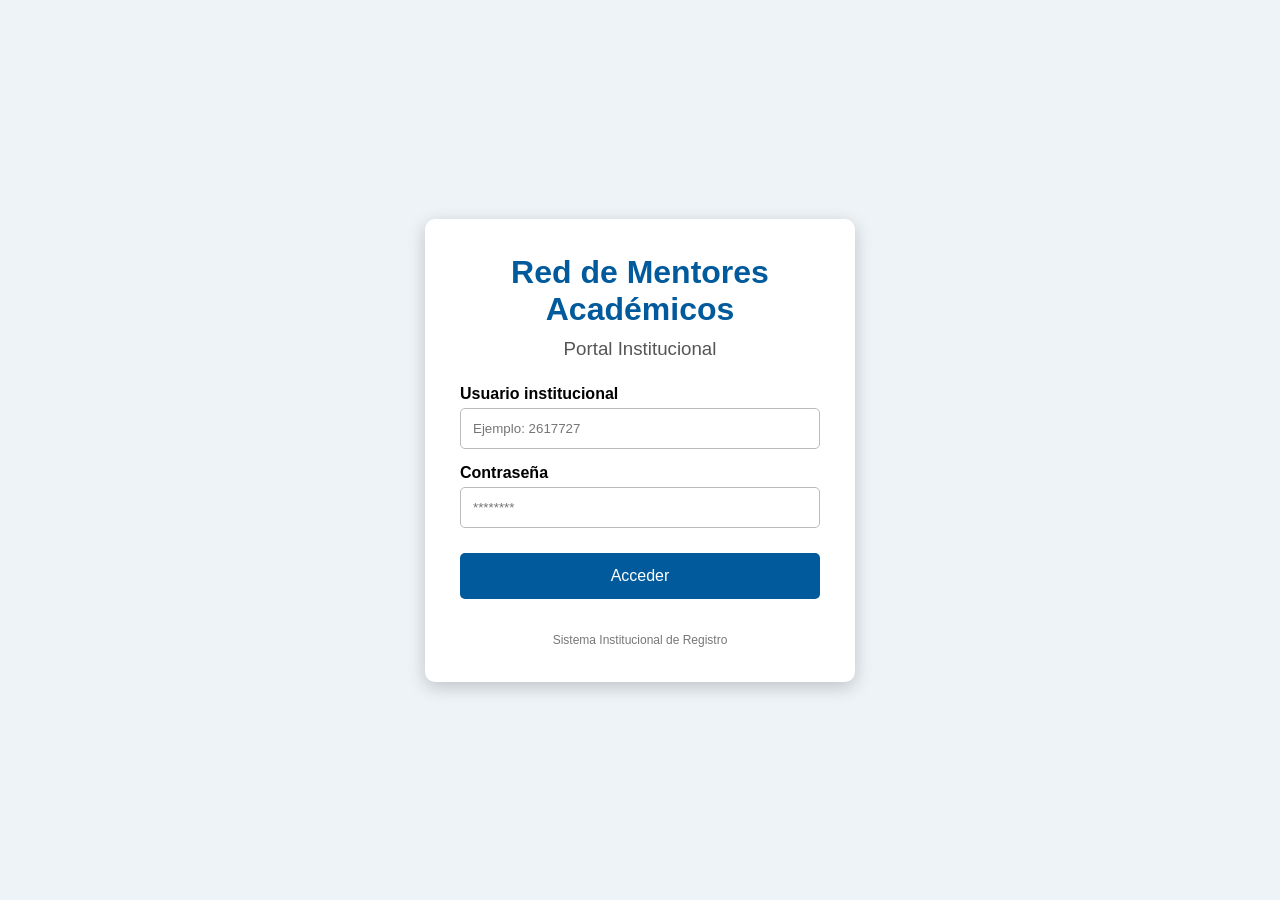
==== index.html @ 48a06171 "Update index.html" ====
<!DOCTYPE html>
<html lang="es">
<head>
<meta charset="UTF-8">
<meta name="viewport" content="width=device-width, initial-scale=1.0">
<title>Red de Mentores Académicos</title>

<style>

*{
margin:0;
padding:0;
box-sizing:border-box;
font-family:Arial, Helvetica, sans-serif;
}

body{

background:#eef3f8;
display:flex;
justify-content:center;
align-items:center;
height:100vh;

}

.contenedor{

background:white;
width:430px;
padding:35px;
border-radius:10px;
box-shadow:0 5px 18px rgba(0,0,0,.2);

}

h1{

text-align:center;
color:#005A9C;
margin-bottom:10px;

}

h3{

text-align:center;
font-weight:normal;
margin-bottom:25px;
color:#555;

}

label{

font-weight:bold;
display:block;
margin-top:15px;

}

input{

width:100%;
padding:12px;
margin-top:5px;
border:1px solid #bbb;
border-radius:5px;

}

button{

margin-top:25px;
width:100%;
padding:14px;
background:#005A9C;
color:white;
font-size:16px;
border:none;
border-radius:5px;
cursor:pointer;

}

button:hover{

background:#004a80;

}

footer{

margin-top:20px;
font-size:12px;
text-align:center;
color:#777;

}

</style>

</head>

<body>

<div class="contenedor">

<h1>Red de Mentores Académicos</h1>

<h3>Portal Institucional</h3>

<label>Usuario institucional</label>
<input type="text" placeholder="Ejemplo: 2617727">

<label>Contraseña</label>
<input type="password" placeholder="********">

<button onclick="location.href='registro.html'">
Acceder
</button>

<footer>

<br>
Sistema Institucional de Registro

</footer>

</div>

</body>
</html>
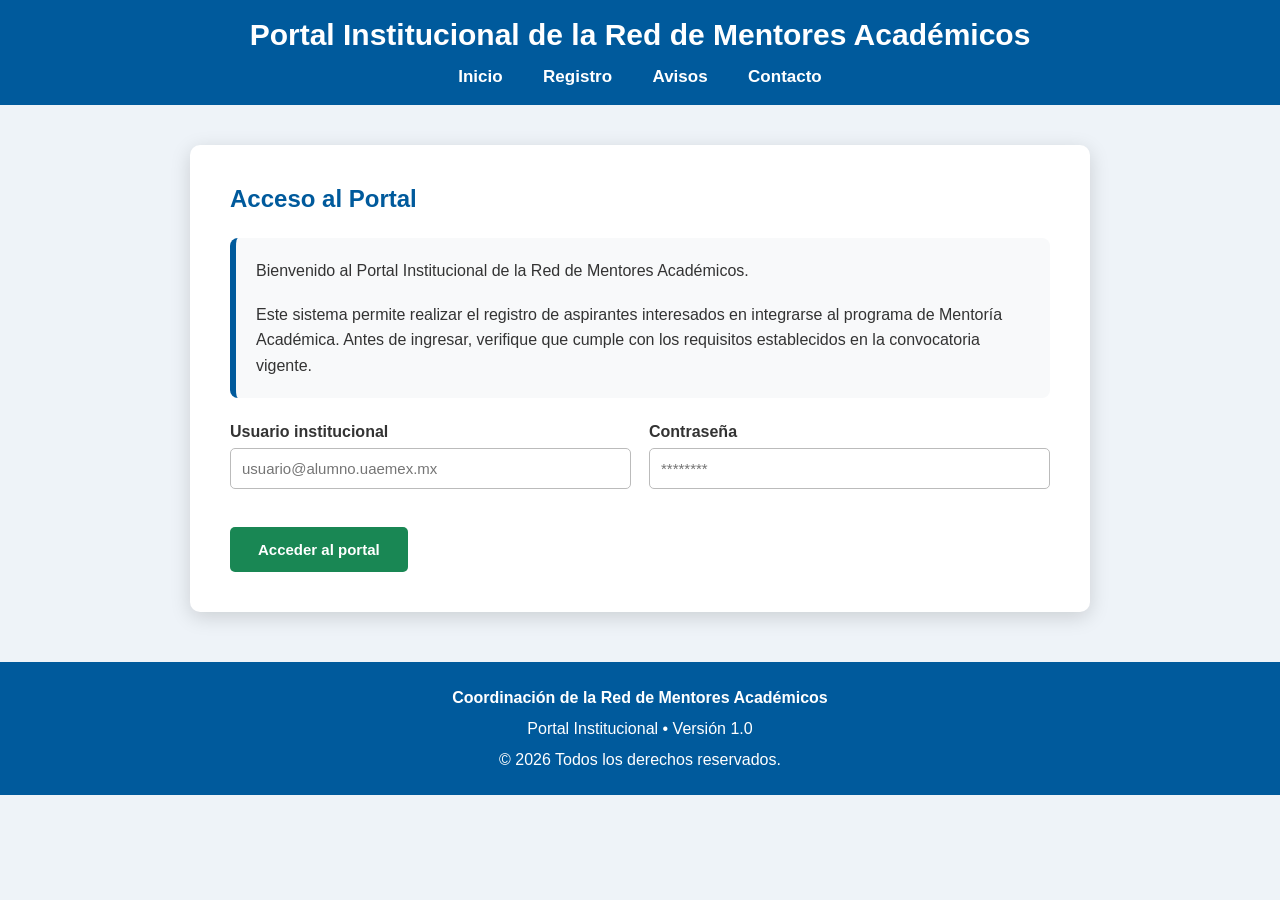
==== commit b207b8bd: "Update index.html" ====
--- a/index.html
+++ b/index.html
@@ -1,133 +1,113 @@
 <!DOCTYPE html>
+
 <html lang="es">
+
 <head>
+
 <meta charset="UTF-8">
+
 <meta name="viewport" content="width=device-width, initial-scale=1.0">
-<title>Red de Mentores Académicos</title>
 
-<style>
+<title>Portal Institucional - Red de Mentores Académicos</title>
 
-*{
-margin:0;
-padding:0;
-box-sizing:border-box;
-font-family:Arial, Helvetica, sans-serif;
-}
-
-body{
-
-background:#eef3f8;
-display:flex;
-justify-content:center;
-align-items:center;
-height:100vh;
-
-}
-
-.contenedor{
-
-background:white;
-width:430px;
-padding:35px;
-border-radius:10px;
-box-shadow:0 5px 18px rgba(0,0,0,.2);
-
-}
-
-h1{
-
-text-align:center;
-color:#005A9C;
-margin-bottom:10px;
-
-}
-
-h3{
-
-text-align:center;
-font-weight:normal;
-margin-bottom:25px;
-color:#555;
-
-}
-
-label{
-
-font-weight:bold;
-display:block;
-margin-top:15px;
-
-}
-
-input{
-
-width:100%;
-padding:12px;
-margin-top:5px;
-border:1px solid #bbb;
-border-radius:5px;
-
-}
-
-button{
-
-margin-top:25px;
-width:100%;
-padding:14px;
-background:#005A9C;
-color:white;
-font-size:16px;
-border:none;
-border-radius:5px;
-cursor:pointer;
-
-}
-
-button:hover{
-
-background:#004a80;
-
-}
-
-footer{
-
-margin-top:20px;
-font-size:12px;
-text-align:center;
-color:#777;
-
-}
-
-</style>
+<link rel="stylesheet" href="style.css">
 
 </head>
 
 <body>
 
-<div class="contenedor">
+<header>
 
-<h1>Red de Mentores Académicos</h1>
+<h1>Portal Institucional de la Red de Mentores Académicos</h1>
 
-<h3>Portal Institucional</h3>
+<nav>
+
+<a href="index.html">Inicio</a>
+
+<a href="registro.html">Registro</a>
+
+<a href="avisos.html">Avisos</a>
+
+<a href="contacto.html">Contacto</a>
+
+</nav>
+
+</header>
+
+<main>
+
+<h2>Acceso al Portal</h2>
+
+<div class="card">
+
+<p>
+
+Bienvenido al Portal Institucional de la Red de Mentores Académicos.
+
+</p>
+
+<br>
+
+<p>
+
+Este sistema permite realizar el registro de aspirantes interesados en integrarse al programa de Mentoría Académica.
+
+Antes de ingresar, verifique que cumple con los requisitos establecidos en la convocatoria vigente.
+
+</p>
+
+</div>
+
+<form action="registro.html">
+
+<div class="campo">
 
 <label>Usuario institucional</label>
-<input type="text" placeholder="Ejemplo: 2617727">
+
+<input
+type="email"
+placeholder="usuario@alumno.uaemex.mx"
+required>
+
+</div>
+
+<div class="campo">
 
 <label>Contraseña</label>
-<input type="password" placeholder="********">
 
-<button onclick="location.href='registro.html'">
-Acceder
+<input
+type="password"
+placeholder="********"
+required>
+
+</div>
+
+<div class="botones">
+
+<button
+class="enviar"
+type="submit">
+
+Acceder al portal
+
 </button>
+
+</div>
+
+</form>
+
+</main>
 
 <footer>
 
-<br>
-Sistema Institucional de Registro
+<p><strong>Coordinación de la Red de Mentores Académicos</strong></p>
+
+<p>Portal Institucional • Versión 1.0</p>
+
+<p>© 2026 Todos los derechos reservados.</p>
 
 </footer>
 
-</div>
+</body>
 
-</body>
 </html>
--- a/style.css
+++ b/style.css
@@ -0,0 +1,232 @@
+/* ==========================
+   PORTAL RED DE MENTORES
+========================== */
+
+*{
+    margin:0;
+    padding:0;
+    box-sizing:border-box;
+    font-family:Arial, Helvetica, sans-serif;
+}
+
+body{
+    background:#eef3f8;
+    color:#333;
+}
+
+/* ENCABEZADO */
+
+header{
+    background:#005A9C;
+    color:white;
+    padding:18px 40px;
+}
+
+header h1{
+    text-align:center;
+    font-size:30px;
+    margin-bottom:15px;
+}
+
+nav{
+    text-align:center;
+}
+
+nav a{
+    color:white;
+    text-decoration:none;
+    margin:0 18px;
+    font-size:17px;
+    font-weight:bold;
+}
+
+nav a:hover{
+    text-decoration:underline;
+}
+
+/* CONTENIDO */
+
+main{
+
+    width:900px;
+    margin:40px auto;
+    background:white;
+    border-radius:10px;
+    padding:40px;
+    box-shadow:0px 5px 20px rgba(0,0,0,.15);
+
+}
+
+h2{
+
+    color:#005A9C;
+    margin-bottom:20px;
+
+}
+
+p{
+
+    line-height:1.6;
+
+}
+
+/* TARJETAS */
+
+.card{
+
+    background:#f8f9fa;
+    border-left:6px solid #005A9C;
+    padding:20px;
+    margin:25px 0;
+    border-radius:8px;
+
+}
+
+/* FORMULARIOS */
+
+form{
+
+    display:grid;
+    grid-template-columns:1fr 1fr;
+    gap:18px;
+
+}
+
+.campo{
+
+    display:flex;
+    flex-direction:column;
+
+}
+
+label{
+
+    font-weight:bold;
+    margin-bottom:7px;
+
+}
+
+input,
+select{
+
+    padding:11px;
+    border:1px solid #bbb;
+    border-radius:5px;
+    font-size:15px;
+
+}
+
+.archivo{
+
+    grid-column:1/3;
+
+}
+
+/* BOTONES */
+
+.botones{
+
+    grid-column:1/3;
+    display:flex;
+    justify-content:space-between;
+    margin-top:20px;
+
+}
+
+button{
+
+    padding:14px 28px;
+    border:none;
+    border-radius:5px;
+    cursor:pointer;
+    color:white;
+    font-size:15px;
+    font-weight:bold;
+
+}
+
+.verificar{
+
+    background:#0d6efd;
+
+}
+
+.enviar{
+
+    background:#198754;
+
+}
+
+button:hover{
+
+    opacity:.9;
+
+}
+
+/* TABLAS */
+
+table{
+
+    width:100%;
+    border-collapse:collapse;
+    margin-top:20px;
+
+}
+
+table th{
+
+    background:#005A9C;
+    color:white;
+    padding:10px;
+
+}
+
+table td{
+
+    border:1px solid #ddd;
+    padding:10px;
+
+}
+
+/* PIE */
+
+footer{
+
+    margin-top:50px;
+    background:#005A9C;
+    color:white;
+    text-align:center;
+    padding:18px;
+
+}
+
+footer p{
+
+    margin:5px;
+
+}
+
+/* RESPONSIVO */
+
+@media(max-width:950px){
+
+main{
+
+width:95%;
+
+}
+
+form{
+
+grid-template-columns:1fr;
+
+}
+
+.archivo,
+.botones{
+
+grid-column:1;
+
+}
+
+}
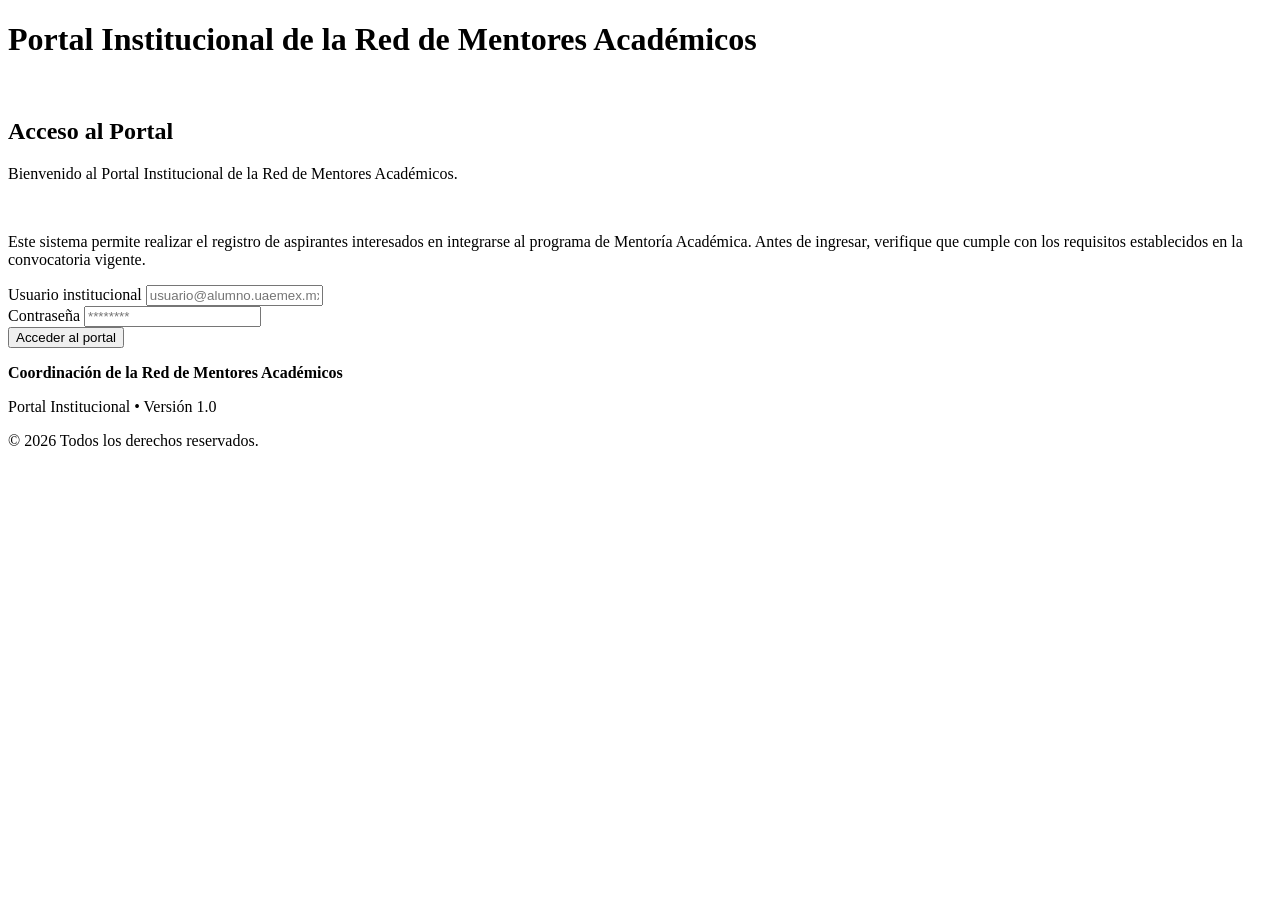
==== commit 2edb137e: "Update index.html" ====
--- a/index.html
+++ b/index.html
@@ -24,9 +24,6 @@
 
 <a href="index.html">Inicio</a>
 
-<a href="registro.html">Registro</a>
-
-<a href="avisos.html">Avisos</a>
 
 <a href="contacto.html">Contacto</a>
 
--- a/style.css
+++ b/style.css
@@ -1,226 +1,104 @@
-/* ==========================
-   PORTAL RED DE MENTORES
-========================== */
+/* ===== ESTILOS PARA AVISOS ===== */
 
-*{
-    margin:0;
-    padding:0;
-    box-sizing:border-box;
-    font-family:Arial, Helvetica, sans-serif;
+.aviso{
+
+background:#f8f9fa;
+border-left:6px solid #005A9C;
+padding:25px;
+margin-bottom:25px;
+border-radius:8px;
+line-height:1.6;
+
 }
 
-body{
-    background:#eef3f8;
-    color:#333;
+
+.aviso h3{
+
+color:#005A9C;
+margin-bottom:15px;
+
 }
 
-/* ENCABEZADO */
 
-header{
-    background:#005A9C;
-    color:white;
-    padding:18px 40px;
+
+/* ===== ESTILOS PARA CONTACTO ===== */
+
+.contacto{
+
+background:#f8f9fa;
+padding:30px;
+border-radius:10px;
+line-height:1.8;
+border:1px solid #ddd;
+
 }
 
-header h1{
-    text-align:center;
-    font-size:30px;
-    margin-bottom:15px;
+
+.contacto h3{
+
+color:#005A9C;
+margin-bottom:20px;
+
 }
 
+
+
+/* ===== NAVEGACIÓN ===== */
+
 nav{
-    text-align:center;
+
+text-align:center;
+margin-top:15px;
+
 }
 
+
 nav a{
-    color:white;
-    text-decoration:none;
-    margin:0 18px;
-    font-size:17px;
-    font-weight:bold;
+
+color:white;
+text-decoration:none;
+margin:0 15px;
+font-weight:bold;
+
 }
 
+
 nav a:hover{
-    text-decoration:underline;
+
+text-decoration:underline;
+
 }
 
-/* CONTENIDO */
+
+
+/* ===== BOTONES ===== */
+
+button:hover{
+
+opacity:0.85;
+
+}
+
+
+
+/* ===== RESPONSIVO PARA CELULAR ===== */
+
+@media(max-width:900px){
+
 
 main{
 
-    width:900px;
-    margin:40px auto;
-    background:white;
-    border-radius:10px;
-    padding:40px;
-    box-shadow:0px 5px 20px rgba(0,0,0,.15);
+width:90%;
 
 }
 
-h2{
-
-    color:#005A9C;
-    margin-bottom:20px;
-
-}
-
-p{
-
-    line-height:1.6;
-
-}
-
-/* TARJETAS */
-
-.card{
-
-    background:#f8f9fa;
-    border-left:6px solid #005A9C;
-    padding:20px;
-    margin:25px 0;
-    border-radius:8px;
-
-}
-
-/* FORMULARIOS */
-
-form{
-
-    display:grid;
-    grid-template-columns:1fr 1fr;
-    gap:18px;
-
-}
-
-.campo{
-
-    display:flex;
-    flex-direction:column;
-
-}
-
-label{
-
-    font-weight:bold;
-    margin-bottom:7px;
-
-}
-
-input,
-select{
-
-    padding:11px;
-    border:1px solid #bbb;
-    border-radius:5px;
-    font-size:15px;
-
-}
-
-.archivo{
-
-    grid-column:1/3;
-
-}
-
-/* BOTONES */
-
-.botones{
-
-    grid-column:1/3;
-    display:flex;
-    justify-content:space-between;
-    margin-top:20px;
-
-}
-
-button{
-
-    padding:14px 28px;
-    border:none;
-    border-radius:5px;
-    cursor:pointer;
-    color:white;
-    font-size:15px;
-    font-weight:bold;
-
-}
-
-.verificar{
-
-    background:#0d6efd;
-
-}
-
-.enviar{
-
-    background:#198754;
-
-}
-
-button:hover{
-
-    opacity:.9;
-
-}
-
-/* TABLAS */
-
-table{
-
-    width:100%;
-    border-collapse:collapse;
-    margin-top:20px;
-
-}
-
-table th{
-
-    background:#005A9C;
-    color:white;
-    padding:10px;
-
-}
-
-table td{
-
-    border:1px solid #ddd;
-    padding:10px;
-
-}
-
-/* PIE */
-
-footer{
-
-    margin-top:50px;
-    background:#005A9C;
-    color:white;
-    text-align:center;
-    padding:18px;
-
-}
-
-footer p{
-
-    margin:5px;
-
-}
-
-/* RESPONSIVO */
-
-@media(max-width:950px){
-
-main{
-
-width:95%;
-
-}
 
 form{
 
 grid-template-columns:1fr;
 
 }
+
 
 .archivo,
 .botones{
@@ -229,4 +107,12 @@
 
 }
 
+
+.constancia{
+
+width:90%;
+
 }
+
+
+}
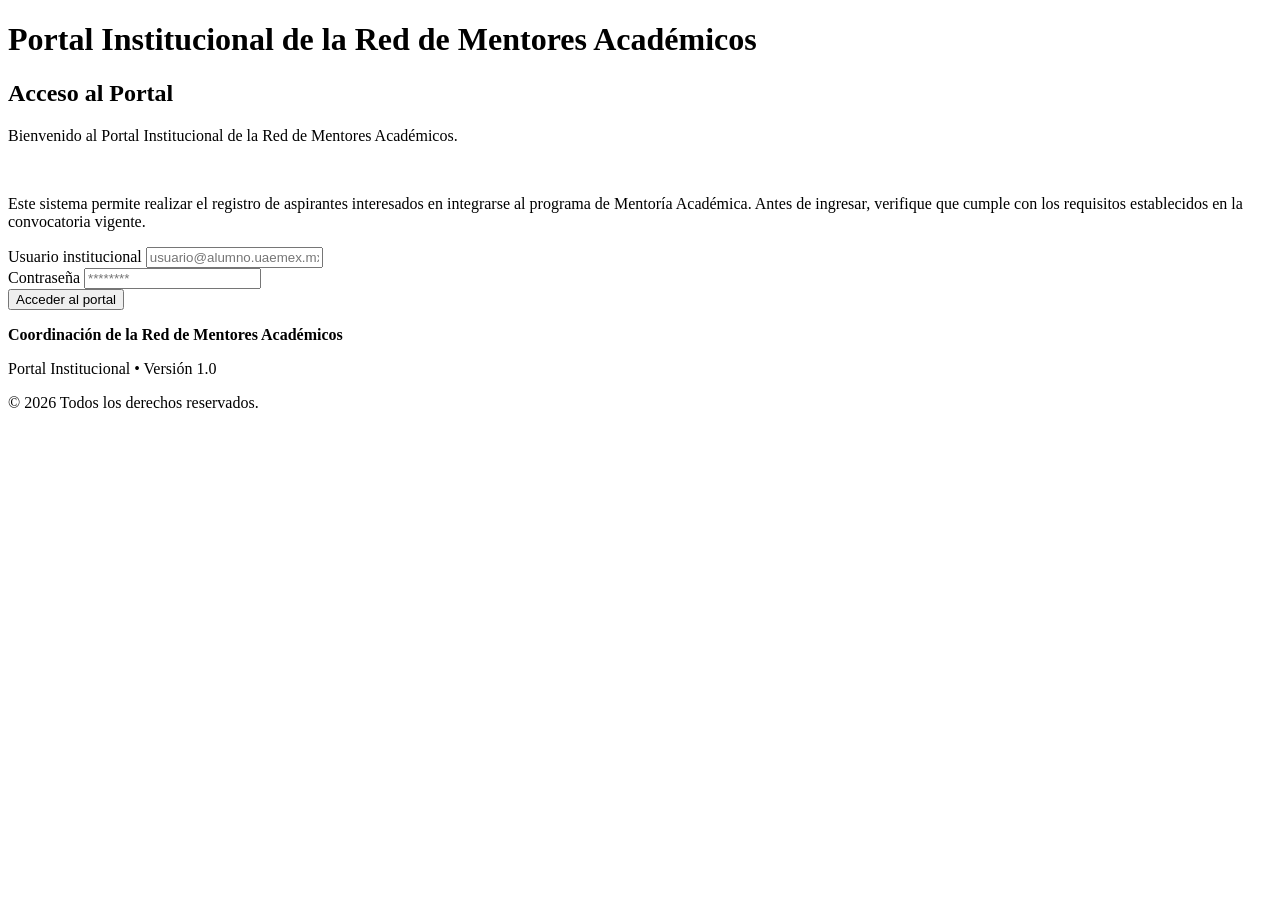
==== commit 080997da: "Update index.html" ====
--- a/index.html
+++ b/index.html
@@ -20,14 +20,6 @@
 
 <h1>Portal Institucional de la Red de Mentores Académicos</h1>
 
-<nav>
-
-<a href="index.html">Inicio</a>
-
-
-<a href="contacto.html">Contacto</a>
-
-</nav>
 
 </header>
 
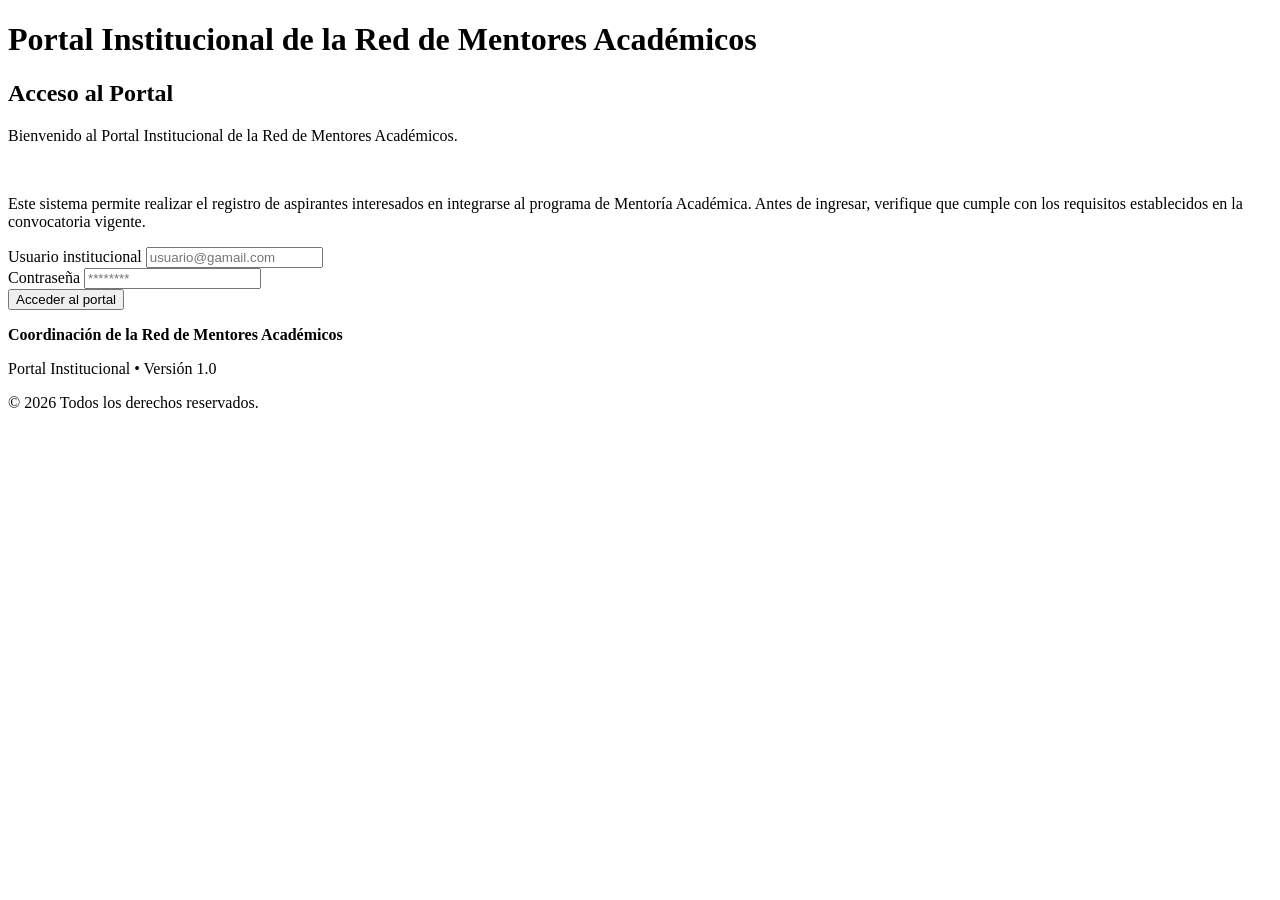
==== commit 252b3207: "Update index.html" ====
--- a/index.html
+++ b/index.html
@@ -55,7 +55,7 @@
 
 <input
 type="email"
-placeholder="usuario@alumno.uaemex.mx"
+placeholder="usuario@gamail.com"
 required>
 
 </div>
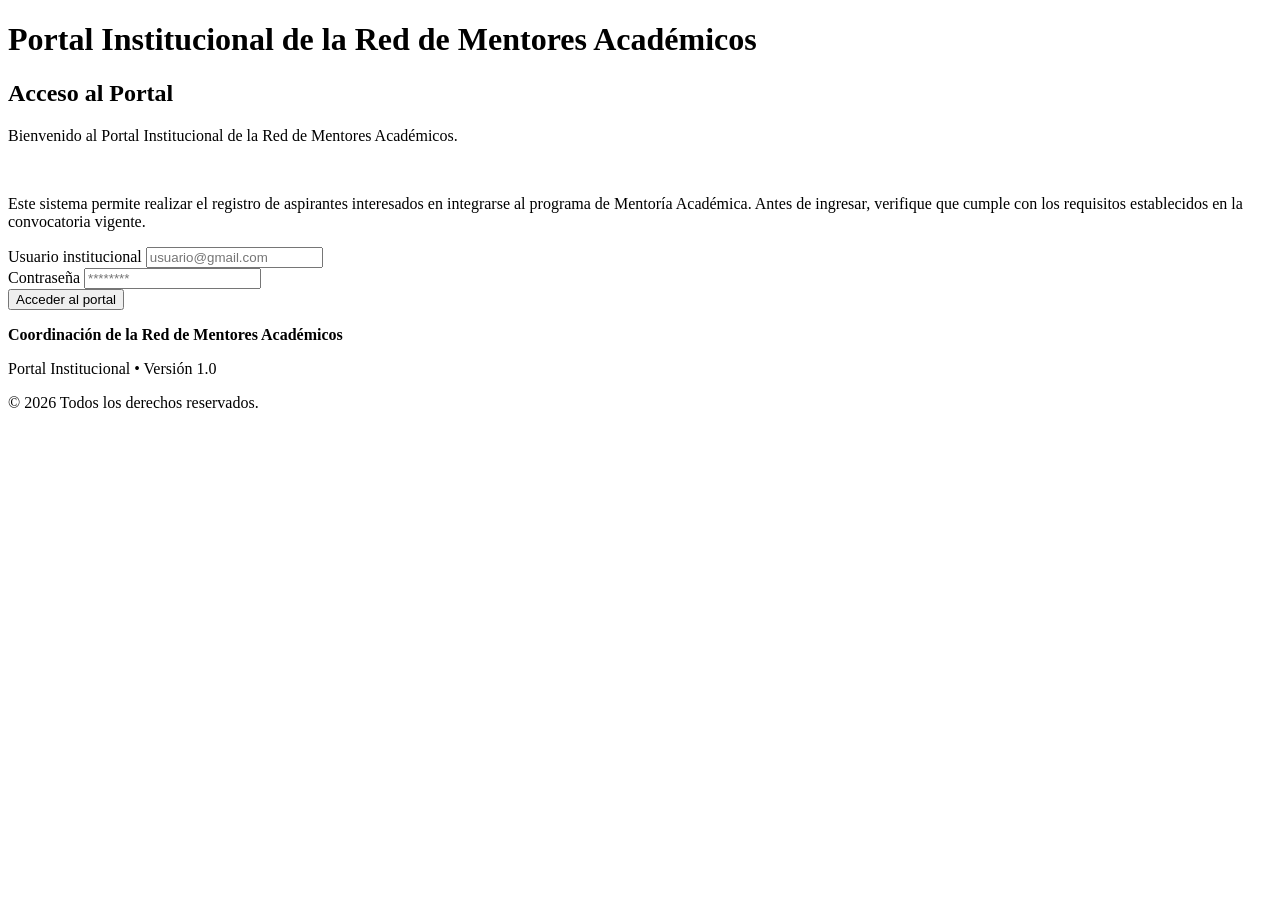
==== commit dd937a1f: "Update index.html" ====
--- a/index.html
+++ b/index.html
@@ -55,7 +55,7 @@
 
 <input
 type="email"
-placeholder="usuario@gamail.com"
+placeholder="usuario@gmail.com"
 required>
 
 </div>
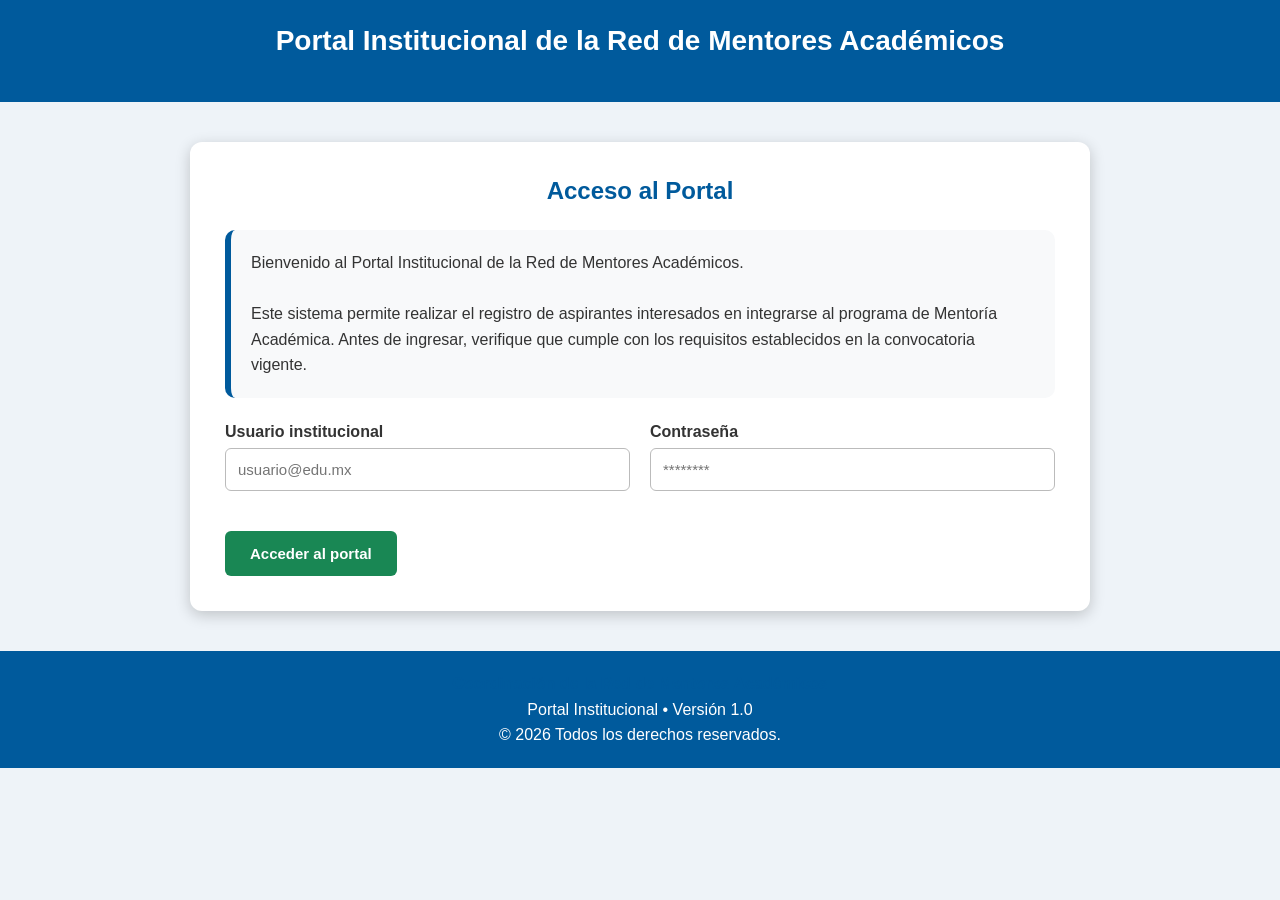
==== commit 32a58585: "Update index.html" ====
--- a/index.html
+++ b/index.html
@@ -55,7 +55,7 @@
 
 <input
 type="email"
-placeholder="usuario@gmail.com"
+placeholder="usuario@edu.mx"
 required>
 
 </div>
--- a/style.css
+++ b/style.css
@@ -1,118 +1,355 @@
-/* ===== ESTILOS PARA AVISOS ===== */
+/* CONFIGURACIÓN GENERAL */
+
+*{
+    margin:0;
+    padding:0;
+    box-sizing:border-box;
+    font-family:Arial, Helvetica, sans-serif;
+}
+
+
+body{
+
+    background:#eef3f8;
+    color:#333;
+
+}
+
+
+
+/* ENCABEZADO */
+
+header{
+
+    background:#005A9C;
+    color:white;
+    padding:25px 20px;
+
+}
+
+
+header h1{
+
+    text-align:center;
+    font-size:28px;
+    margin-bottom:20px;
+
+}
+
+
+
+/* MENÚ DE NAVEGACIÓN */
+
+nav{
+
+    text-align:center;
+
+}
+
+
+nav a{
+
+    color:white;
+    text-decoration:none;
+    margin:0 18px;
+    font-weight:bold;
+    font-size:16px;
+
+}
+
+
+nav a:hover{
+
+    text-decoration:underline;
+
+}
+
+
+
+/* CONTENEDOR PRINCIPAL */
+
+main{
+
+    width:900px;
+    max-width:90%;
+    margin:40px auto;
+    background:white;
+    padding:35px;
+    border-radius:12px;
+    box-shadow:0 4px 15px rgba(0,0,0,.20);
+
+}
+
+
+
+h2{
+
+    color:#005A9C;
+    text-align:center;
+    margin-bottom:25px;
+
+}
+
+
+
+/* TARJETAS DE INFORMACIÓN */
+
+.card{
+
+    background:#f8f9fa;
+    padding:20px;
+    margin-bottom:25px;
+    border-radius:10px;
+    border-left:6px solid #005A9C;
+    line-height:1.6;
+
+}
+
+
+
+/* FORMULARIO */
+
+form{
+
+    display:grid;
+    grid-template-columns:1fr 1fr;
+    gap:20px;
+
+}
+
+
+
+.campo{
+
+    display:flex;
+    flex-direction:column;
+
+}
+
+
+label{
+
+    font-weight:bold;
+    margin-bottom:7px;
+    color:#333;
+
+}
+
+
+
+input,
+select{
+
+    padding:12px;
+    border:1px solid #bbb;
+    border-radius:6px;
+    font-size:15px;
+
+}
+
+
+input:focus,
+select:focus{
+
+    outline:none;
+    border-color:#005A9C;
+
+}
+
+
+
+/* ARCHIVO PDF */
+
+.archivo{
+
+    grid-column:1/3;
+
+}
+
+
+
+.archivo .card{
+
+    margin-top:10px;
+
+}
+
+
+ol{
+
+    margin-left:25px;
+
+}
+
+
+strong{
+
+    color:#005A9C;
+
+}
+
+
+
+/* BOTONES */
+
+.botones{
+
+    grid-column:1/3;
+    display:flex;
+    justify-content:space-between;
+    margin-top:20px;
+
+}
+
+
+
+button{
+
+    padding:14px 25px;
+    border:none;
+    border-radius:6px;
+    cursor:pointer;
+    font-size:15px;
+    font-weight:bold;
+
+}
+
+
+.verificar{
+
+    background:#0d6efd;
+    color:white;
+
+}
+
+
+
+.enviar{
+
+    background:#198754;
+    color:white;
+
+}
+
+
+
+button:hover{
+
+    opacity:.85;
+
+}
+
+
+
+/* COMPROBANTE */
+
+.comprobante{
+
+    text-align:center;
+    padding:30px;
+
+}
+
+
+
+.comprobante p{
+
+    margin:15px 0;
+    font-size:17px;
+
+}
+
+
+
+.folio{
+
+    font-size:20px;
+    font-weight:bold;
+    color:#005A9C;
+
+}
+
+
+
+/* AVISOS */
 
 .aviso{
 
-background:#f8f9fa;
-border-left:6px solid #005A9C;
-padding:25px;
-margin-bottom:25px;
-border-radius:8px;
-line-height:1.6;
-
-}
-
-
-.aviso h3{
-
-color:#005A9C;
-margin-bottom:15px;
-
-}
-
-
-
-/* ===== ESTILOS PARA CONTACTO ===== */
+    background:#fff3cd;
+    border-left:6px solid #ffc107;
+    padding:20px;
+    border-radius:8px;
+    line-height:1.6;
+
+}
+
+
+
+/* CONTACTO */
 
 .contacto{
 
-background:#f8f9fa;
-padding:30px;
-border-radius:10px;
-line-height:1.8;
-border:1px solid #ddd;
-
-}
-
-
-.contacto h3{
-
-color:#005A9C;
-margin-bottom:20px;
-
-}
-
-
-
-/* ===== NAVEGACIÓN ===== */
-
-nav{
-
-text-align:center;
-margin-top:15px;
-
-}
-
-
-nav a{
-
-color:white;
-text-decoration:none;
-margin:0 15px;
-font-weight:bold;
-
-}
-
-
-nav a:hover{
-
-text-decoration:underline;
-
-}
-
-
-
-/* ===== BOTONES ===== */
-
-button:hover{
-
-opacity:0.85;
-
-}
-
-
-
-/* ===== RESPONSIVO PARA CELULAR ===== */
-
-@media(max-width:900px){
-
-
-main{
-
-width:90%;
-
-}
-
-
-form{
-
-grid-template-columns:1fr;
-
-}
-
-
-.archivo,
-.botones{
-
-grid-column:1;
-
-}
-
-
-.constancia{
-
-width:90%;
-
-}
-
-
-}
+    line-height:2;
+    font-size:16px;
+
+}
+
+
+
+.contacto strong{
+
+    color:#005A9C;
+
+}
+
+
+
+/* PIE DE PÁGINA */
+
+footer{
+
+    background:#005A9C;
+    color:white;
+    text-align:center;
+    padding:20px;
+    margin-top:40px;
+    line-height:1.6;
+
+}
+
+
+
+/* RESPONSIVO */
+
+@media(max-width:700px){
+
+    main{
+
+        width:95%;
+
+    }
+
+
+    form{
+
+        grid-template-columns:1fr;
+
+    }
+
+
+    .archivo,
+    .botones{
+
+        grid-column:1;
+
+    }
+
+
+    nav a{
+
+        display:block;
+        margin:10px;
+
+    }
+
+}
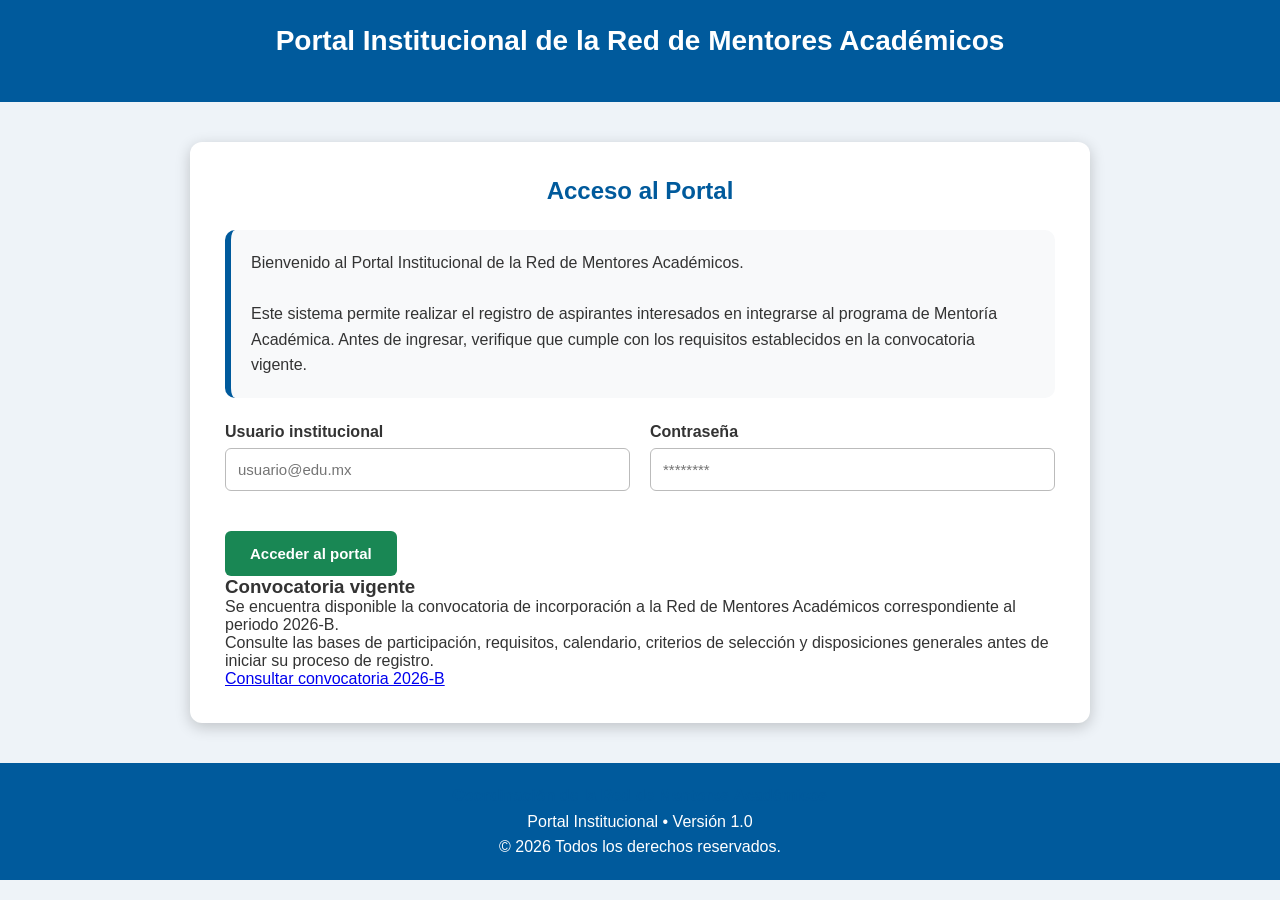
==== commit 71b82595: "Update index.html" ====
--- a/index.html
+++ b/index.html
@@ -85,6 +85,30 @@
 
 </form>
 
+  <section class="convocatoria-inicio">
+
+    <h3>Convocatoria vigente</h3>
+
+    <p>
+        Se encuentra disponible la convocatoria de incorporación a la
+        Red de Mentores Académicos correspondiente al periodo 2026-B.
+    </p>
+
+    <p>
+        Consulte las bases de participación, requisitos, calendario,
+        criterios de selección y disposiciones generales antes de iniciar
+        su proceso de registro.
+    </p>
+
+    <a
+        href="https://drive.google.com/file/d/1Z5zZgajNlunDgyRTzZhZu8RwKzHSiLyb/view?usp=drive_link"
+        target="_blank"
+        class="boton-convocatoria">
+        Consultar convocatoria 2026-B
+    </a>
+
+</section>
+
 </main>
 
 <footer>
--- a/style.css
+++ b/style.css
@@ -329,7 +329,134 @@
 
     }
 
-
+/* =========================================
+   DOCUMENTACIÓN DEL PROCESO
+   ========================================= */
+
+.documentos {
+    margin-top: 30px;
+    margin-bottom: 30px;
+}
+
+.documentos h3 {
+    color: #005A9C;
+    font-size: 22px;
+    margin-bottom: 10px;
+}
+
+.documentos > p {
+    color: #555;
+    line-height: 1.6;
+    margin-bottom: 20px;
+}
+
+.documentos-grid {
+    display: grid;
+    grid-template-columns: repeat(3, 1fr);
+    gap: 20px;
+}
+
+.documento {
+    background: #f8fafc;
+    border: 1px solid #d9e2ec;
+    border-radius: 10px;
+    padding: 22px;
+    box-shadow: 0 3px 10px rgba(0,0,0,0.08);
+    display: flex;
+    flex-direction: column;
+    transition: transform 0.2s, box-shadow 0.2s;
+}
+
+.documento:hover {
+    transform: translateY(-3px);
+    box-shadow: 0 6px 16px rgba(0,0,0,0.12);
+}
+
+.documento h4 {
+    color: #005A9C;
+    font-size: 18px;
+    margin-bottom: 12px;
+}
+
+.documento p {
+    color: #555;
+    font-size: 14px;
+    line-height: 1.6;
+    margin-bottom: 20px;
+    flex-grow: 1;
+}
+
+.boton-documento {
+    display: block;
+    background: #005A9C;
+    color: white;
+    text-decoration: none;
+    text-align: center;
+    padding: 11px 15px;
+    border-radius: 6px;
+    font-size: 14px;
+    font-weight: bold;
+    transition: background 0.2s;
+}
+
+.boton-documento:hover {
+    background: #004477;
+}
+
+
+/* =========================================
+   CONVOCATORIA EN INICIO
+   ========================================= */
+
+.convocatoria-inicio {
+    margin-top: 25px;
+    padding: 22px;
+    background: #f8fafc;
+    border-left: 5px solid #005A9C;
+    border-radius: 8px;
+    box-shadow: 0 3px 10px rgba(0,0,0,0.08);
+}
+
+.convocatoria-inicio h3 {
+    color: #005A9C;
+    margin-bottom: 10px;
+    font-size: 20px;
+}
+
+.convocatoria-inicio p {
+    color: #555;
+    line-height: 1.6;
+    margin-bottom: 15px;
+}
+
+.boton-convocatoria {
+    display: inline-block;
+    background: #005A9C;
+    color: white;
+    text-decoration: none;
+    padding: 11px 20px;
+    border-radius: 6px;
+    font-weight: bold;
+    transition: background 0.2s;
+}
+
+.boton-convocatoria:hover {
+    background: #004477;
+}
+
+
+/* =========================================
+   ADAPTACIÓN PARA CELULAR
+   ========================================= */
+
+@media (max-width: 800px) {
+
+    .documentos-grid {
+        grid-template-columns: 1fr;
+    }
+
+}
+    
     form{
 
         grid-template-columns:1fr;
